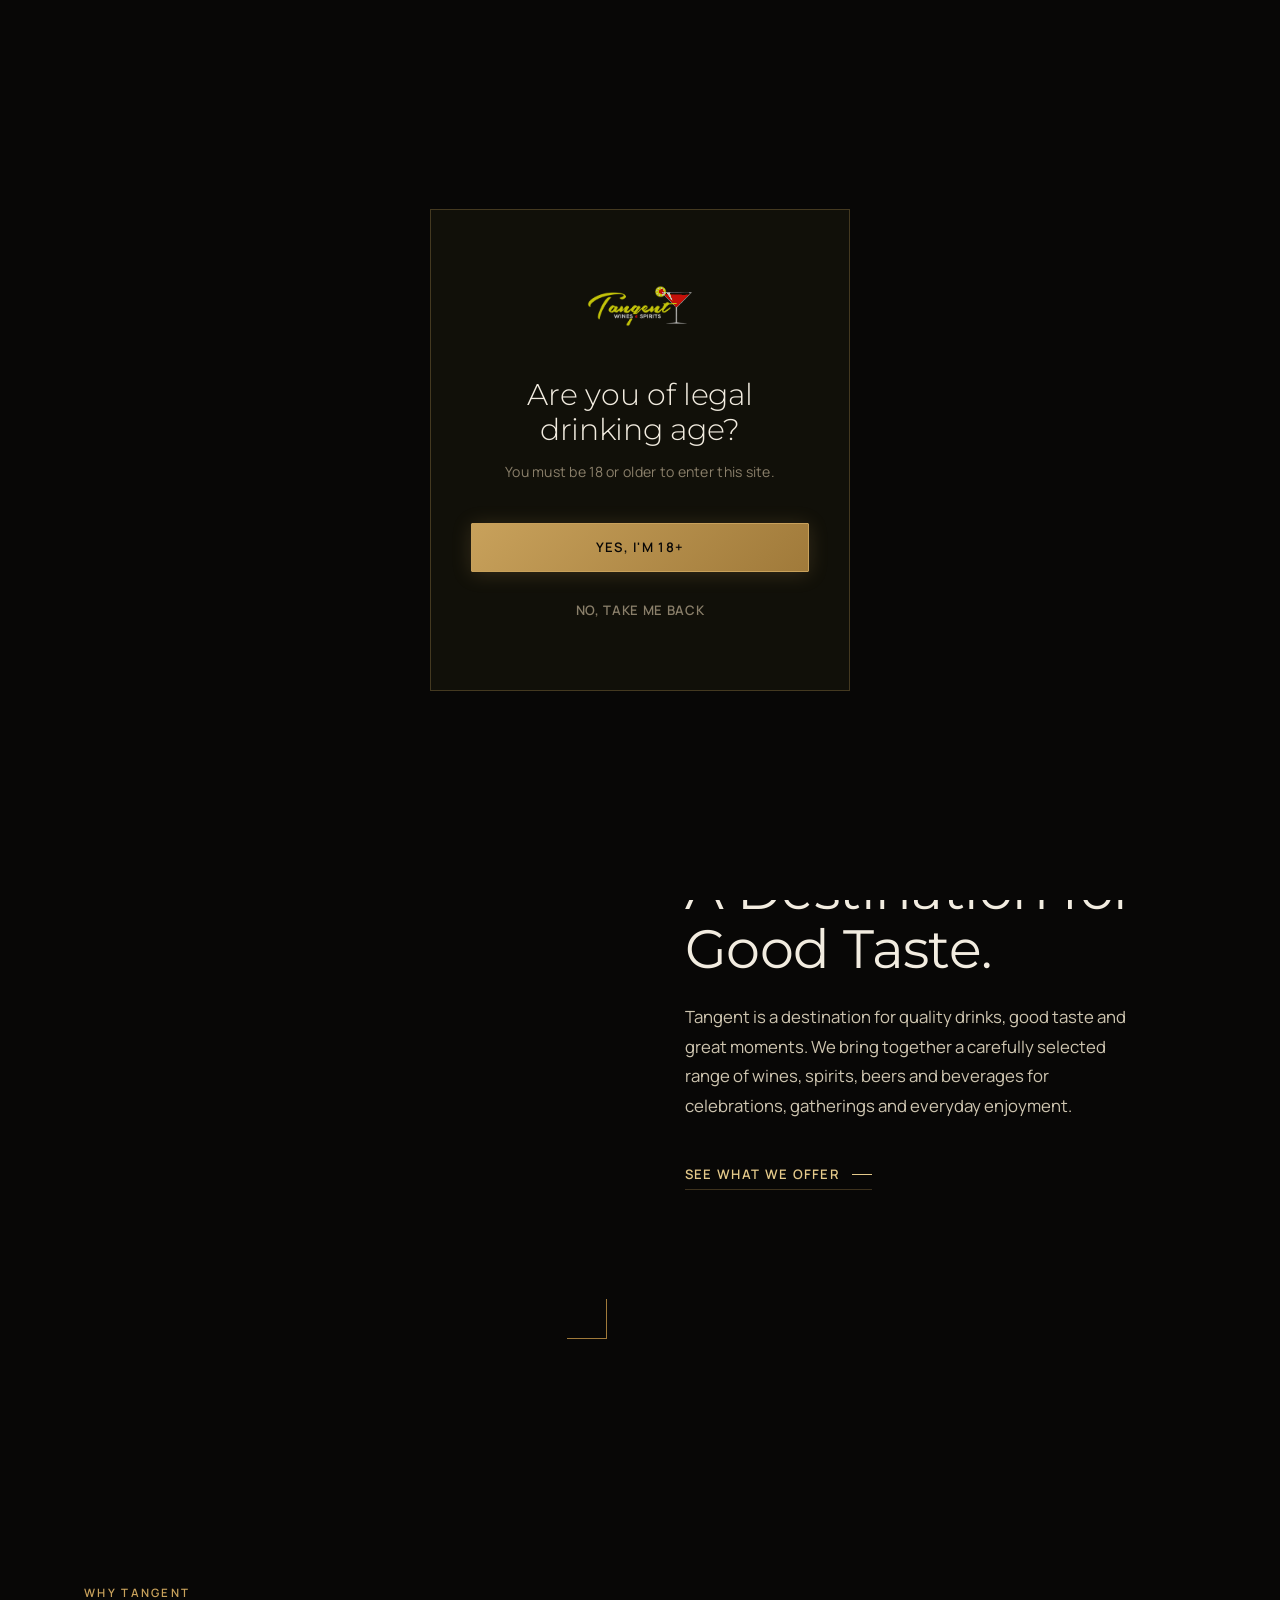
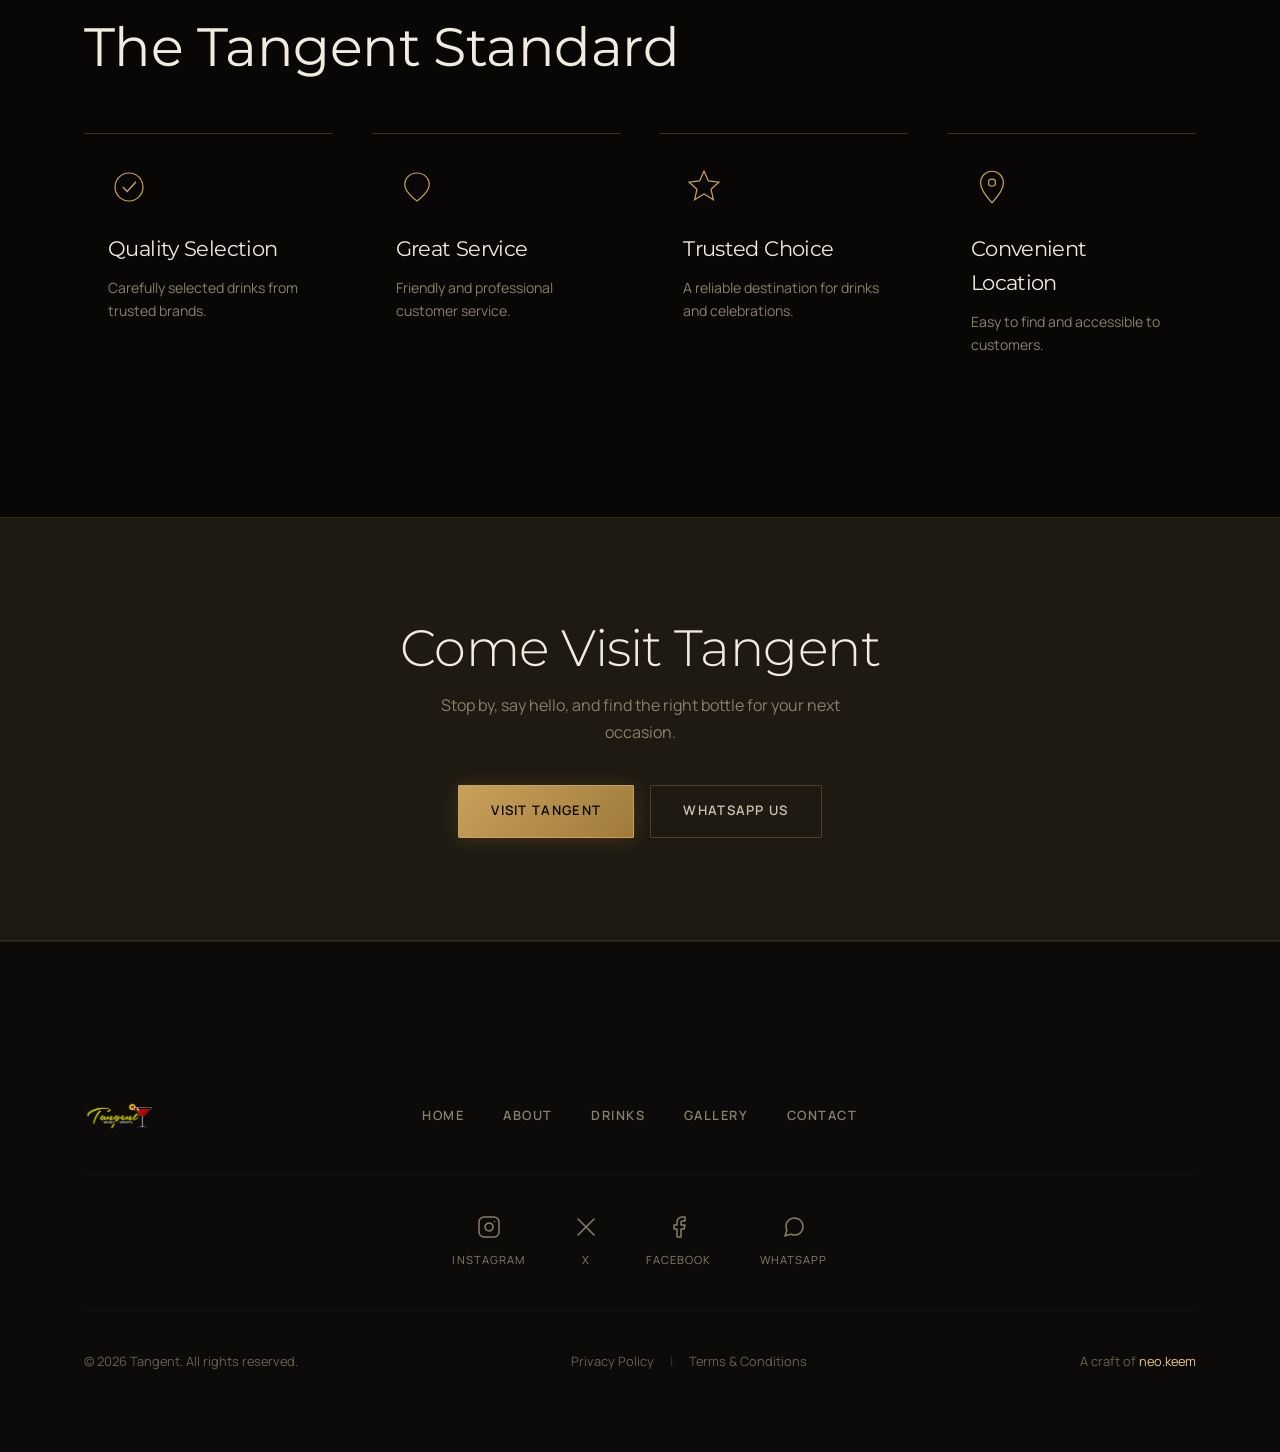
==== about.html @ c24a7c49 "Initial commit" ====
<!DOCTYPE html>
<html lang="en">
<head>
<meta charset="UTF-8">
<meta name="viewport" content="width=device-width, initial-scale=1.0">
<title>About â€” Tangent</title>
<meta name="description" content="Tangent is a destination for quality drinks, good taste and great moments in Nairobi.">

<link rel="preconnect" href="https://fonts.googleapis.com">
<link rel="preconnect" href="https://fonts.gstatic.com" crossorigin>
<link href="https://fonts.googleapis.com/css2?family=Kaushan+Script&family=Manrope:wght@300;400;500;600;700&family=Montserrat:wght@300;400;500;600;700;800;900&display=swap" rel="stylesheet">

<link rel="stylesheet" href="css/style.css">
<link rel="icon" type="image/png" href="assets/images/logo.png">
</head>
<body>

<!-- ============ AGE GATE ============ -->
<div class="age-gate" id="ageGate" aria-hidden="false" role="dialog" aria-modal="true" aria-labelledby="ageGateTitle">
  <div class="age-gate__panel">
    <p class="age-gate__mark">
      <img src="assets/images/logo.png" alt="Tangent Wines &amp; Spirits" class="age-gate__logo">
    </p>
    <h2 id="ageGateTitle" class="age-gate__title">Are you of legal drinking age?</h2>
    <p class="age-gate__copy">You must be 18 or older to enter this site.</p>
    <div class="age-gate__actions">
      <button class="btn btn--gold" id="ageYes">Yes, I'm 18+</button>
      <button class="btn btn--ghost" id="ageNo">No, take me back</button>
    </div>
  </div>
</div>

<!-- ============ NAV ============ -->
<header class="nav" id="siteNav">
  <div class="nav__inner">
    <a href="index.html" class="nav__mark">
      <img src="assets/images/logo.png" alt="Tangent Wines &amp; Spirits" class="nav__logo">
    </a>

    <nav class="nav__links" id="navLinks" aria-label="Primary">
      <a href="about.html" aria-current="page">About</a>
      <a href="drinks.html">Drinks</a>
      <a href="gallery.html">Gallery</a>
      <a href="contact.html">Contact</a>
    </nav>

    <div class="nav__cta">
      <a href="https://wa.me/254729372811" class="btn btn--line btn--sm" target="_blank" rel="noopener">WhatsApp Us</a>
    </div>

    <button class="nav__burger" id="navBurger" aria-label="Open menu" aria-expanded="false">
      <span></span><span></span><span></span>
    </button>
  </div>

  <div class="nav__mobile" id="navMobile" aria-label="Mobile menu">
    <a href="index.html">Home</a>
    <a href="about.html" aria-current="page">About</a>
    <a href="drinks.html">Drinks</a>
    <a href="gallery.html">Gallery</a>
    <a href="contact.html">Contact</a>
    <a href="https://wa.me/254729372811" class="btn btn--gold" target="_blank" rel="noopener">WhatsApp Us</a>
  </div>
</header>

<main id="top">
  <div class="page-hero">
    <div class="page-hero__bg" style="background-image: url('https://images.unsplash.com/photo-1514362545857-3bc16c4c7d1b?auto=format&fit=crop&w=1600&q=80')" aria-hidden="true"></div>
    <div class="page-hero__inner">
      <p class="page-hero__crumb"><a href="index.html">Home</a> / About</p>
      <h1 class="page-hero__title">More Than Just<br>a Bottle.</h1>
      <p class="page-hero__copy">The story behind Tangent, and what we stand for.</p>
    </div>
  </div>

  <section class="about" id="about">
    <div class="about__media reveal" data-delay="1">
      <img
        src="https://images.unsplash.com/photo-1569529465841-dfecdab7503b?auto=format&fit=crop&w=800&q=80"
        alt="Premium spirits bottles at Tangent"
        class="about__img"
        loading="lazy"
      >
    </div>

    <div class="about__content reveal" data-delay="2">
      <p class="eyebrow">Who We Are</p>
      <h2 class="section-title">A Destination for Good Taste.</h2>
      <p class="about__copy">Tangent is a destination for quality drinks, good taste and great moments. We bring together a carefully selected range of wines, spirits, beers and beverages for celebrations, gatherings and everyday enjoyment.</p>
      <a href="drinks.html" class="link-arrow">See what we offer</a>
    </div>
  </section>

  <section class="why">
    <div class="section-head">
      <p class="eyebrow">Why Tangent</p>
      <h2 class="section-title">The Tangent Standard</h2>
    </div>

    <div class="why__grid">
      <div class="why-card reveal" data-delay="1">
        <svg viewBox="0 0 48 48" class="why-card__icon" aria-hidden="true"><circle cx="24" cy="24" r="16" fill="none" stroke="currentColor" stroke-width="1.4"/><path d="M17 24l5 5 10-11" fill="none" stroke="currentColor" stroke-width="1.6"/></svg>
        <h3>Quality Selection</h3>
        <p>Carefully selected drinks from trusted brands.</p>
      </div>
      <div class="why-card reveal" data-delay="2">
        <svg viewBox="0 0 48 48" class="why-card__icon" aria-hidden="true"><path d="M24 8c-8 0-14 6-14 13 0 9 14 19 14 19s14-10 14-19c0-7-6-13-14-13z" fill="none" stroke="currentColor" stroke-width="1.4"/></svg>
        <h3>Great Service</h3>
        <p>Friendly and professional customer service.</p>
      </div>
      <div class="why-card reveal" data-delay="3">
        <svg viewBox="0 0 48 48" class="why-card__icon" aria-hidden="true"><path d="M24 6l5 11 12 1.5-9 8 2.7 12L24 32l-10.7 6.5L16 26.5l-9-8L19 17z" fill="none" stroke="currentColor" stroke-width="1.4"/></svg>
        <h3>Trusted Choice</h3>
        <p>A reliable destination for drinks and celebrations.</p>
      </div>
      <div class="why-card reveal" data-delay="4">
        <svg viewBox="0 0 48 48" class="why-card__icon" aria-hidden="true"><path d="M24 6c-7 0-13 5.5-13 13 0 10 13 23 13 23s13-13 13-23c0-7.5-6-13-13-13z" fill="none" stroke="currentColor" stroke-width="1.4"/><circle cx="24" cy="19" r="4" fill="none" stroke="currentColor" stroke-width="1.4"/></svg>
        <h3>Convenient Location</h3>
        <p>Easy to find and accessible to customers.</p>
      </div>
    </div>
  </section>

  <section class="cta-band">
    <h2 class="cta-band__title">Come Visit Tangent</h2>
    <p class="cta-band__copy">Stop by, say hello, and find the right bottle for your next occasion.</p>
    <div class="cta-band__actions">
      <a href="contact.html" class="btn btn--gold">Visit Tangent</a>
      <a href="https://wa.me/254729372811" class="btn btn--line" target="_blank" rel="noopener">WhatsApp Us</a>
    </div>
  </section>

</main>

<!-- ============ FOOTER ============ -->
<footer class="footer">
  <!-- Giant Watermark & Orb (if user wants them, but let's just stick to the clean 3-row layout per reference) -->
  
  <div class="footer__inner">
    <!-- Row 1: Brand & Links -->
    <div class="footer__row footer__row--top">
      <div class="footer__brand">
        <img src="assets/images/logo.png" alt="Tangent Wines &amp; Spirits" class="footer__logo">
      </div>
      <nav class="footer__links-hz" aria-label="Footer navigation">
        <a href="index.html">HOME</a>
        <a href="about.html">ABOUT</a>
        <a href="drinks.html">DRINKS</a>
        <a href="gallery.html">GALLERY</a>
        <a href="contact.html">CONTACT</a>
      </nav>
    </div>

    <!-- Row 2: Socials -->
    <div class="footer__row footer__row--middle">
      <div class="footer__social-hz">
        <a href="#" aria-label="Instagram" target="_blank" rel="noopener">
          <svg viewBox="0 0 24 24" width="24" height="24" stroke="currentColor" stroke-width="1.5" fill="none" stroke-linecap="round" stroke-linejoin="round"><rect x="2" y="2" width="20" height="20" rx="5" ry="5"></rect><path d="M16 11.37A4 4 0 1 1 12.63 8 4 4 0 0 1 16 11.37z"></path><line x1="17.5" y1="6.5" x2="17.51" y2="6.5"></line></svg>
          <span>INSTAGRAM</span>
        </a>
        <a href="#" aria-label="X" target="_blank" rel="noopener">
          <svg viewBox="0 0 24 24" width="24" height="24" stroke="currentColor" stroke-width="1.5" fill="none" stroke-linecap="round" stroke-linejoin="round"><line x1="4" y1="4" x2="20" y2="20"></line><line x1="20" y1="4" x2="4" y2="20"></line></svg>
          <span>X</span>
        </a>
        <a href="#" aria-label="Facebook" target="_blank" rel="noopener">
          <svg viewBox="0 0 24 24" width="24" height="24" stroke="currentColor" stroke-width="1.5" fill="none" stroke-linecap="round" stroke-linejoin="round"><path d="M18 2h-3a5 5 0 0 0-5 5v3H7v4h3v8h4v-8h3l1-4h-4V7a1 1 0 0 1 1-1h3z"></path></svg>
          <span>FACEBOOK</span>
        </a>
        <a href="https://wa.me/254729372811" aria-label="WhatsApp" target="_blank" rel="noopener">
          <svg viewBox="0 0 24 24" width="24" height="24" stroke="currentColor" stroke-width="1.5" fill="none" stroke-linecap="round" stroke-linejoin="round"><path d="M21 11.5a8.38 8.38 0 0 1-.9 3.8 8.5 8.5 0 0 1-7.6 4.7 8.38 8.38 0 0 1-3.8-.9L3 21l1.9-5.7a8.38 8.38 0 0 1-.9-3.8 8.5 8.5 0 0 1 4.7-7.6 8.38 8.38 0 0 1 3.8-.9h.5a8.48 8.48 0 0 1 8 8v.5z"></path></svg>
          <span>WHATSAPP</span>
        </a>
      </div>
    </div>

    <!-- Row 3: Bottom -->
    <div class="footer__row footer__row--bottom">
      <p>&copy; 2026 Tangent. All rights reserved.</p>
      <div class="footer__legal">
        <a href="#">Privacy Policy</a>
        <span class="sep">|</span>
        <a href="#">Terms &amp; Conditions</a>
      </div>
      <p>A craft of <span style="color: var(--gold-soft);">neo.keem</span></p>
    </div>
  </div>
</footer>

<script src="js/script.js"></script>
</body>
</html>
---- css/style.css ----
/* ==========================================================================
   TANGENT — Premium Design System
   ========================================================================== */

@import url('https://fonts.googleapis.com/css2?family=Cormorant+Garamond:ital,wght@0,300;0,400;0,500;0,600;1,300;1,400;1,500&family=Manrope:wght@300;400;500;600;700&display=swap');

:root {
  /* Core palette */
  --ink:          #080706;
  --ink-2:        #0d0b09;
  --charcoal:     #111009;
  --panel:        #18150e;
  --panel-2:      #1e1a11;
  --panel-3:      #242016;
  --glass:        rgba(255,255,255,0.03);
  --glass-border: rgba(200,161,91,0.12);

  /* Gold spectrum */
  --gold:         #c8a15b;
  --gold-soft:    #e4c98a;
  --gold-dim:     #a07a3a;
  --gold-glow:    rgba(200,161,91,0.18);
  --gold-glow-strong: rgba(200,161,91,0.35);
  --bronze:       #7a5a28;

  /* Text */
  --cream:        #f2ece0;
  --cream-dim:    #cec5b0;
  --muted:        #8a7f6a;
  --muted-2:      #6a6050;

  /* Lines */
  --line:         rgba(200,161,91,0.12);
  --line-strong:  rgba(200,161,91,0.28);
  --line-subtle:  rgba(200,161,91,0.06);

  /* Type */
  --heading: "Montserrat", sans-serif;
  --script: "Kaushan Script", cursive;
  --sans:  "Manrope", -apple-system, BlinkMacSystemFont, "Segoe UI", sans-serif;

  /* Layout */
  --container: 1240px;
  --gutter: clamp(1.25rem, 5vw, 4rem);

  /* Motion */
  --ease:         cubic-bezier(.22,.61,.36,1);
  --ease-out:     cubic-bezier(0, 0, 0.3, 1);
  --ease-spring:  cubic-bezier(.34,1.56,.64,1);
}

/* ==========================================================================
   Reset & Base
   ========================================================================== */
*, *::before, *::after { box-sizing: border-box; }

html {
  scroll-behavior: smooth;
  -webkit-text-size-adjust: 100%;
}

@media (prefers-reduced-motion: reduce) {
  html { scroll-behavior: auto; }
  *, *::before, *::after {
    animation-duration: 0.01ms !important;
    animation-iteration-count: 1 !important;
    transition-duration: 0.01ms !important;
  }
}

body {
  margin: 0;
  background: var(--ink);
  color: var(--cream);
  font-family: var(--sans);
  font-size: 16px;
  line-height: 1.65;
  -webkit-font-smoothing: antialiased;
  -moz-osx-font-smoothing: grayscale;
  overflow-x: hidden;
}

/* No grain overlay */

img, svg { display: block; max-width: 100%; }
a { color: inherit; text-decoration: none; }
button { font-family: inherit; cursor: pointer; }
h1, h2, h3, h4, p { margin: 0; }
ul, ol { margin: 0; padding: 0; list-style: none; }

::selection { background: var(--gold); color: var(--ink); }

:focus-visible {
  outline: 1.5px solid var(--gold-soft);
  outline-offset: 4px;
  border-radius: 2px;
}

/* ==========================================================================
   Typography Utilities
   ========================================================================== */
.eyebrow {
  font-family: var(--sans);
  font-size: 0.72rem;
  letter-spacing: 0.2em;
  text-transform: uppercase;
  color: var(--gold);
  margin: 0 0 1rem;
  font-weight: 600;
}

.section-title {
  font-family: var(--heading);
  letter-spacing: -0.03em;
  font-weight: 400;
  font-size: clamp(2.2rem, 4.5vw, 3.4rem);
  line-height: 1.08;
  color: var(--cream);
  letter-spacing: -0.01em;
}

.section-head {
  max-width: var(--container);
  margin: 0 auto;
  padding: 0 var(--gutter);
}

section { padding: clamp(5rem, 10vw, 9rem) 0; }

/* ==========================================================================
   Buttons
   ========================================================================== */
.btn {
  display: inline-flex;
  align-items: center;
  justify-content: center;
  gap: 0.5rem;
  padding: 0.9rem 2rem;
  font-family: var(--sans);
  font-size: 0.82rem;
  font-weight: 600;
  letter-spacing: 0.1em;
  text-transform: uppercase;
  border-radius: 1px;
  border: 1px solid transparent;
  position: relative;
  overflow: hidden;
  transition: background 0.3s var(--ease), color 0.3s var(--ease),
              border-color 0.3s var(--ease), transform 0.3s var(--ease),
              box-shadow 0.3s var(--ease);
  white-space: nowrap;
  cursor: pointer;
}

.btn::before {
  content: "";
  position: absolute;
  inset: 0;
  background: linear-gradient(135deg, rgba(255,255,255,0.06), transparent 60%);
  opacity: 0;
  transition: opacity 0.3s var(--ease);
}
.btn:hover::before { opacity: 1; }

.btn--gold {
  background: linear-gradient(135deg, var(--gold) 0%, var(--gold-dim) 100%);
  color: var(--ink);
  border-color: var(--gold);
  box-shadow: 0 2px 20px rgba(200,161,91,0.2);
}
.btn--gold:hover {
  background: linear-gradient(135deg, var(--gold-soft) 0%, var(--gold) 100%);
  box-shadow: 0 4px 32px rgba(200,161,91,0.4);
  transform: translateY(-2px);
  border-color: var(--gold-soft);
}

.btn--line {
  background: transparent;
  color: var(--cream-dim);
  border-color: var(--line-strong);
}
.btn--line:hover {
  border-color: var(--gold);
  color: var(--gold-soft);
  box-shadow: 0 0 0 1px var(--gold-dim) inset, 0 4px 24px rgba(200,161,91,0.12);
  transform: translateY(-2px);
}

.btn--ghost {
  background: transparent;
  color: var(--muted);
  border-color: transparent;
  padding: 0.9rem 1.5rem;
  letter-spacing: 0.05em;
}
.btn--ghost:hover { color: var(--cream-dim); }

.btn--sm { padding: 0.6rem 1.4rem; font-size: 0.75rem; }

.link-arrow {
  display: inline-flex;
  align-items: center;
  gap: 0.75rem;
  font-size: 0.82rem;
  font-weight: 600;
  letter-spacing: 0.1em;
  text-transform: uppercase;
  color: var(--gold-soft);
  padding-bottom: 3px;
  border-bottom: 1px solid var(--line-strong);
  transition: border-color 0.3s var(--ease), gap 0.3s var(--ease), color 0.3s var(--ease);
}
.link-arrow::after {
  content: "";
  width: 20px;
  height: 1px;
  background: currentColor;
  transition: width 0.3s var(--ease);
  flex-shrink: 0;
}
.link-arrow:hover { gap: 1.1rem; border-color: var(--gold); color: var(--gold-soft); }
.link-arrow:hover::after { width: 32px; }

/* ==========================================================================
   Age Gate
   ========================================================================== */
.age-gate {
  position: fixed;
  inset: 0;
  z-index: 900;
  display: flex;
  align-items: center;
  justify-content: center;
  padding: 1.5rem;
  background: var(--ink);
  transition: opacity 0.6s var(--ease), visibility 0.6s var(--ease);
}

.age-gate.is-hidden {
  opacity: 0;
  visibility: hidden;
  pointer-events: none;
}

.age-gate__panel {
  max-width: 420px;
  width: 100%;
  text-align: center;
  padding: 3.5rem 2.5rem;
  background: var(--charcoal);
  border: 1px solid var(--line-strong);
  position: relative;
}

.age-gate__mark {
  margin: 0 0 2rem;
  display: flex;
  justify-content: center;
}
.age-gate__logo {
  height: 80px;
  width: auto;
  mix-blend-mode: screen;
  filter: contrast(6) brightness(0.75);
  /* high contrast pushes the dark-grey bg toward pure black so screen hides it */
}

.age-gate__title {
  font-family: var(--heading);
  letter-spacing: -0.03em;
  font-weight: 300;
  font-size: 1.9rem;
  margin: 0 0 0.75rem;
  line-height: 1.15;
  letter-spacing: -0.01em;
}

.age-gate__copy {
  color: var(--muted);
  font-size: 0.88rem;
  margin: 0 0 2.5rem;
  letter-spacing: 0.02em;
}

.age-gate__actions {
  display: flex;
  flex-direction: column;
  gap: 0.85rem;
}

/* ==========================================================================
   Navigation
   ========================================================================== */
.nav {
  position: fixed;
  top: 0;
  left: 0;
  right: 0;
  z-index: 500;
  background: transparent;
  border-bottom: 1px solid transparent;
  transition: border-color 0.4s var(--ease), background 0.4s var(--ease),
              backdrop-filter 0.4s var(--ease);
}

.nav.is-scrolled {
  background: rgba(8,7,6,0.88);
  backdrop-filter: blur(20px) saturate(1.5);
  -webkit-backdrop-filter: blur(20px) saturate(1.5);
  border-bottom-color: var(--line);
}

.nav__inner {
  max-width: var(--container);
  margin: 0 auto;
  padding: 1.3rem var(--gutter);
  display: flex;
  align-items: center;
  justify-content: space-between;
  gap: 2rem;
}

.nav__mark {
  flex-shrink: 0;
  display: flex;
  align-items: center;
  line-height: 1;
}
.nav__logo {
  height: 50px;
  width: auto;
  display: block;
  mix-blend-mode: screen;
  filter: contrast(6) brightness(0.75);
  transition: opacity 0.25s var(--ease);
}
.nav__logo:hover { opacity: 0.85; }

.nav__links {
  display: flex;
  gap: 2.5rem;
  margin: 0 auto;
}

.nav__links a {
  font-size: 0.78rem;
  font-weight: 600;
  letter-spacing: 0.14em;
  text-transform: uppercase;
  color: var(--cream-dim);
  position: relative;
  padding: 0.25rem 0;
  transition: color 0.25s var(--ease);
}
.nav__links a::after {
  content: "";
  position: absolute;
  left: 0;
  right: 100%;
  bottom: -1px;
  height: 1px;
  background: linear-gradient(90deg, var(--gold), var(--gold-soft));
  transition: right 0.35s var(--ease);
}
.nav__links a:hover { color: var(--cream); }
.nav__links a:hover::after,
.nav__links a[aria-current="page"]::after { right: 0; }
.nav__links a[aria-current="page"] { color: var(--cream); }

.nav__cta { flex-shrink: 0; }

.nav__burger {
  display: none;
  flex-direction: column;
  justify-content: center;
  align-items: flex-end;
  gap: 6px;
  width: 44px;
  height: 44px;
  background: none;
  border: none;
  padding: 0;
  cursor: pointer;
  z-index: 500;
}
.nav__burger span {
  height: 2px;
  background: var(--cream);
  transition: transform 0.4s var(--ease), opacity 0.4s var(--ease), width 0.4s var(--ease);
  transform-origin: center;
}
.nav__burger span:nth-child(1) { width: 28px; }
.nav__burger span:nth-child(2) { width: 20px; }
.nav__burger span:nth-child(3) { width: 28px; }

.nav__burger:hover span:nth-child(2) { width: 28px; }

.nav__burger[aria-expanded="true"] span:nth-child(1) { transform: translateY(8px) rotate(45deg); width: 28px; }
.nav__burger[aria-expanded="true"] span:nth-child(2) { opacity: 0; width: 0; }
.nav__burger[aria-expanded="true"] span:nth-child(3) { transform: translateY(-8px) rotate(-45deg); width: 28px; }

/* Mobile overlay menu */
.nav__mobile {
  display: none;
  flex-direction: column;
  position: fixed;
  top: 0;
  left: 0;
  right: 0;
  bottom: 0;
  z-index: 490;
  background:
    radial-gradient(ellipse 70% 50% at 50% 0%, rgba(200,161,91,0.06), transparent 60%),
    var(--charcoal);
  padding: 6rem var(--gutter) 3rem;
  transform: translateX(100%);
  transition: transform 0.45s var(--ease);
  overflow-y: auto;
}
.nav__mobile.is-open { transform: translateX(0); }

.nav__mobile a {
  font-family: var(--heading);
  letter-spacing: -0.03em;
  font-size: clamp(2rem, 8vw, 2.8rem);
  font-weight: 300;
  color: var(--cream-dim);
  padding: 0.6rem 0;
  border-bottom: 1px solid var(--line-subtle);
  transition: color 0.25s var(--ease), padding-left 0.25s var(--ease);
  opacity: 0;
  transform: translateX(24px);
}
.nav__mobile.is-open a {
  opacity: 1;
  transform: translateX(0);
}
.nav__mobile.is-open a:nth-child(1) { transition-delay: 0.05s; }
.nav__mobile.is-open a:nth-child(2) { transition-delay: 0.10s; }
.nav__mobile.is-open a:nth-child(3) { transition-delay: 0.15s; }
.nav__mobile.is-open a:nth-child(4) { transition-delay: 0.20s; }
.nav__mobile.is-open a:nth-child(5) { transition-delay: 0.25s; }
.nav__mobile.is-open a:nth-child(6) { transition-delay: 0.30s; }
.nav__mobile a:hover { color: var(--gold-soft); padding-left: 0.5rem; }

.nav__mobile .btn {
  margin-top: 2.5rem;
  width: 100%;
  opacity: 0;
  transform: translateY(12px);
  transition: opacity 0.4s var(--ease) 0.35s, transform 0.4s var(--ease) 0.35s,
              background 0.3s var(--ease), color 0.3s var(--ease),
              box-shadow 0.3s var(--ease), border-color 0.3s var(--ease);
}
.nav__mobile.is-open .btn { opacity: 1; transform: translateY(0); }

@media (max-width: 860px) {
  .nav__links, .nav__cta { display: none; }
  .nav__burger { display: flex; }
  .nav__mobile { display: flex; }
}

/* ==========================================================================
   Page Hero (sub-pages)
   ========================================================================== */
.page-hero {
  position: relative;
  padding: calc(9rem + 2vw) var(--gutter) clamp(5rem, 9vw, 7rem);
  overflow: hidden;
  background: var(--charcoal);
  border-bottom: 1px solid var(--line);
}

/* Full-bleed photo background — same pattern as main hero */
.page-hero__bg {
  position: absolute;
  inset: 0;
  background-size: cover;
  background-position: center;
  background-repeat: no-repeat;
  z-index: 0;
}
.page-hero__bg::after {
  content: "";
  position: absolute;
  inset: 0;
  background: rgba(4, 3, 2, 0.80);
}

.page-hero__inner {
  max-width: var(--container);
  margin: 0 auto;
  position: relative;
  z-index: 1;
}


.page-hero__crumb {
  font-size: 0.75rem;
  font-weight: 600;
  letter-spacing: 0.14em;
  text-transform: uppercase;
  color: var(--muted);
  margin-bottom: 1.75rem;
}
.page-hero__crumb a { color: var(--gold); transition: color 0.25s; }
.page-hero__crumb a:hover { color: var(--gold-soft); }

.page-hero__title {
  font-family: var(--heading);
  letter-spacing: -0.03em;
  font-weight: 300;
  font-size: clamp(2.8rem, 7vw, 5.5rem);
  line-height: 1.03;
  color: var(--cream);
  letter-spacing: -0.02em;
  margin: 0 0 1.25rem;
}

.page-hero__copy {
  max-width: 52ch;
  color: var(--cream-dim);
  font-size: 1.05rem;
  line-height: 1.7;
}

/* Teaser head row */
.teaser-head {
  display: flex;
  align-items: flex-end;
  justify-content: space-between;
  gap: 2rem;
  flex-wrap: wrap;
  max-width: var(--container);
  margin: 0 auto;
  padding: 0 var(--gutter);
}

/* ==========================================================================
   CTA Band
   ========================================================================== */
.cta-band {
  position: relative;
  background: var(--panel-2);
  border-top: 1px solid var(--line);
  border-bottom: 1px solid var(--line);
  padding: clamp(4rem, 8vw, 7rem) var(--gutter);
  text-align: center;
}

.cta-band__title {
  font-family: var(--heading);
  letter-spacing: -0.03em;
  font-weight: 300;
  font-size: clamp(2rem, 5vw, 3.2rem);
  color: var(--cream);
  max-width: 22ch;
  margin: 0 auto 1rem;
  letter-spacing: -0.01em;
  line-height: 1.1;
}

.cta-band__copy {
  color: var(--muted);
  max-width: 44ch;
  margin: 0 auto 2.5rem;
  font-size: 1rem;
}

.cta-band__actions {
  display: flex;
  gap: 1rem;
  justify-content: center;
  flex-wrap: wrap;
  position: relative;
  z-index: 1;
}

/* ==========================================================================
   Hero
   ========================================================================== */
.hero {
  position: relative;
  min-height: 100svh;
  display: flex;
  align-items: center;
  overflow: hidden;
  background: var(--ink);
}

/* Real photo background */
.hero__bg {
  position: absolute;
  inset: 0;
  background-size: cover;
  background-position: center;
  background-repeat: no-repeat;
}
.hero__bg::after {
  content: "";
  position: absolute;
  inset: 0;
  background: rgba(5, 4, 3, 0.72);
}

.hero::after {
  content: "";
  position: absolute;
  left: 0; right: 0; bottom: 0;
  height: 1px;
  background: var(--line);
}

.hero__art {
  position: absolute;
  right: -2%;
  bottom: -4%;
  width: min(42vw, 540px);
  pointer-events: none;
  will-change: transform;
}
.hero__bottle { width: 100%; height: auto; }

.hero__content {
  position: relative;
  z-index: 2;
  max-width: var(--container);
  width: 100%;
  margin: 0 auto;
  padding: 6rem var(--gutter) 4rem;
}

.hero__eyebrow {
  font-size: 0.72rem;
  letter-spacing: 0.24em;
  text-transform: uppercase;
  color: var(--gold);
  margin: 0 0 2rem;
  font-weight: 600;
  opacity: 0;
  transform: translateY(12px);
  animation: fadeUp 0.8s var(--ease) 0.3s forwards;
}

.hero__title {
  font-family: var(--heading);
  letter-spacing: -0.03em;
  font-weight: 300;
  font-size: clamp(4.5rem, 14vw, 10rem);
  line-height: 0.88;
  letter-spacing: -0.02em;
  color: var(--cream);
  margin: 0 0 1.75rem;
  opacity: 0;
  transform: translateY(20px);
  animation: fadeUp 1s var(--ease) 0.5s forwards;
}

.hero__headline {
  font-family: var(--heading);
  letter-spacing: -0.03em;
  font-style: italic;
  font-weight: 300;
  font-size: clamp(1.4rem, 2.8vw, 2.1rem);
  color: var(--gold-soft);
  margin: 0 0 1.5rem;
  opacity: 0;
  transform: translateY(16px);
  animation: fadeUp 0.9s var(--ease) 0.7s forwards;
}

.hero__copy {
  max-width: 40ch;
  color: var(--cream-dim);
  font-size: 1.05rem;
  margin: 0 0 3rem;
  line-height: 1.7;
  opacity: 0;
  transform: translateY(14px);
  animation: fadeUp 0.8s var(--ease) 0.9s forwards;
}

.hero__actions {
  display: flex;
  gap: 1rem;
  flex-wrap: wrap;
  opacity: 0;
  transform: translateY(12px);
  animation: fadeUp 0.8s var(--ease) 1.1s forwards;
}

@keyframes fadeUp {
  to { opacity: 1; transform: translateY(0); }
}

/* Scroll indicator */
.hero__scroll {
  position: absolute;
  left: var(--gutter);
  bottom: 2.5rem;
  z-index: 2;
  display: flex;
  align-items: center;
  gap: 0.85rem;
  font-size: 0.7rem;
  font-weight: 600;
  letter-spacing: 0.18em;
  text-transform: uppercase;
  color: var(--muted);
  transition: color 0.25s var(--ease);
  opacity: 0;
  animation: fadeIn 0.8s var(--ease) 1.4s forwards;
}
.hero__scroll:hover { color: var(--gold-soft); }

.hero__scroll-line {
  width: 1px;
  height: 42px;
  background: linear-gradient(180deg, var(--gold), transparent);
  position: relative;
  overflow: hidden;
}
.hero__scroll-line::after {
  content: "";
  position: absolute;
  left: 0; top: -100%; width: 100%; height: 100%;
  background: var(--gold-soft);
  animation: scrollDrip 2.4s var(--ease) infinite 1.6s;
}

@keyframes scrollDrip {
  0%   { top: -100%; }
  60%  { top: 100%; }
  100% { top: 100%; }
}

@keyframes fadeIn { to { opacity: 1; } }

@media (max-width: 640px) {
  .hero__art {
    width: 75vw;
    right: -15%;
    bottom: 0;
    opacity: 0.2;
  }
  .hero__content { padding-top: 5rem; padding-bottom: 4rem; }
}

/* ==========================================================================
   Image Slots
   ========================================================================== */
.img-slot {
  position: relative;
  width: 100%;
  height: 100%;
  min-height: 240px;
  background:
    linear-gradient(160deg, var(--panel-2) 0%, var(--panel) 100%);
  border: 1px solid var(--glass-border);
  display: flex;
  align-items: flex-end;
  overflow: hidden;
  color: var(--gold);
  padding: 0;
}

.img-slot::before {
  content: attr(data-label);
  position: absolute;
  left: 1.2rem; bottom: 1.2rem; right: 1.2rem;
  font-family: var(--sans);
  font-size: 0.68rem;
  font-weight: 600;
  letter-spacing: 0.08em;
  text-transform: uppercase;
  color: var(--muted-2);
  z-index: 1;
}

.img-slot__art {
  position: absolute;
  inset: 0;
  width: 100%; height: 100%;
  padding: 3rem;
  color: var(--gold);
  opacity: 0.3;
}

/* ==========================================================================
   About Section
   ========================================================================== */
.about {
  max-width: var(--container);
  margin: 0 auto;
  padding-left: var(--gutter);
  padding-right: var(--gutter);
  display: grid;
  grid-template-columns: 1fr 1fr;
  gap: clamp(3rem, 7vw, 8rem);
  align-items: center;
}

.about__media {
  position: relative;
}
.about__img {
  width: 100%;
  aspect-ratio: 4/5;
  object-fit: cover;
  display: block;
}
/* Decorative corner lines */
.about__media::before,
.about__media::after {
  content: "";
  position: absolute;
  width: 40px; height: 40px;
  border-color: var(--gold-dim);
  border-style: solid;
  z-index: 2;
  pointer-events: none;
}
.about__media::before {
  top: -12px; left: -12px;
  border-width: 1px 0 0 1px;
}
.about__media::after {
  bottom: -12px; right: -12px;
  border-width: 0 1px 1px 0;
}

.about__copy {
  color: var(--cream-dim);
  font-size: 1.05rem;
  max-width: 46ch;
  margin: 1.5rem 0 2.5rem;
  line-height: 1.75;
}

@media (max-width: 860px) {
  .about { grid-template-columns: 1fr; }
  .about__media { order: -1; }
  .about__media .img-slot { aspect-ratio: 3/2; }
}

/* ==========================================================================
   Drinks Grid
   ========================================================================== */
.drinks__grid {
  max-width: var(--container);
  margin: 3.5rem auto 0;
  padding: 0 var(--gutter);
  display: grid;
  grid-template-columns: repeat(4, 1fr);
  gap: 1.5rem;
}

.drink-card {
  background: var(--panel);
  border: 1px solid var(--glass-border);
  display: flex;
  flex-direction: column;
  position: relative;
  overflow: hidden;
  transition: border-color 0.35s var(--ease), transform 0.35s var(--ease),
              box-shadow 0.35s var(--ease);
}
.drink-card:hover {
  border-color: var(--gold-dim);
  transform: translateY(-6px);
  box-shadow: 0 24px 48px rgba(0,0,0,0.5);
}

.drink-card__media {
  aspect-ratio: 4/3;
  overflow: hidden;
  position: relative;
  background: var(--panel-3);
}
.drink-card__media img {
  width: 100%;
  height: 100%;
  object-fit: cover;
  display: block;
  transition: transform 0.6s var(--ease);
}
.drink-card:hover .drink-card__media img {
  transform: scale(1.06);
}

.drink-card__body { padding: 1.75rem 1.6rem 2.25rem; }
.drink-card__body h3 {
  font-family: var(--heading);
  letter-spacing: -0.03em;
  font-weight: 400;
  font-size: 1.5rem;
  margin: 0 0 0.6rem;
  color: var(--cream);
  letter-spacing: -0.01em;
}
.drink-card__body p {
  font-size: 0.9rem;
  color: var(--muted);
  line-height: 1.6;
}

@media (max-width: 860px) {
  .drinks__grid { grid-template-columns: repeat(2, 1fr); gap: 1rem; }
}
@media (max-width: 480px) {
  .drinks__grid { grid-template-columns: 1fr; gap: 0.75rem; }
}

/* ==========================================================================
   Brands Ticker
   ========================================================================== */
.brands { padding-top: 0; padding-bottom: 0; margin: clamp(5rem,10vw,9rem) 0; }

.brands__track-wrap {
  margin-top: 3rem;
  overflow: hidden;
  border-top: 1px solid var(--line);
  border-bottom: 1px solid var(--line);
  padding: 2.8rem 0;
  position: relative;
}
/* Fade masks on edges */
.brands__track-wrap::before,
.brands__track-wrap::after {
  content: "";
  position: absolute;
  top: 0; bottom: 0;
  width: 15%;
  z-index: 2;
  pointer-events: none;
}
.brands__track-wrap::before {
  left: 0;
  background: linear-gradient(90deg, var(--ink), transparent);
}
.brands__track-wrap::after {
  right: 0;
  background: linear-gradient(-90deg, var(--ink), transparent);
}

.brands__track {
  display: flex;
  align-items: center;
  gap: clamp(3rem, 6vw, 6rem);
  width: max-content;
  animation: scrollBrands 36s linear infinite;
}
.brands__track:hover { animation-play-state: paused; }

.brands__item {
  font-family: var(--heading);
  letter-spacing: -0.03em;
  font-style: italic;
  font-size: clamp(1.4rem, 2.5vw, 2rem);
  color: var(--cream-dim);
  white-space: nowrap;
  opacity: 0.6;
  transition: opacity 0.3s var(--ease);
  position: relative;
  padding-right: clamp(3rem, 6vw, 6rem);
}
/* Dot separator */
.brands__item::after {
  content: "·";
  position: absolute;
  right: 0;
  transform: translateX(50%);
  color: var(--gold-dim);
  opacity: 0.5;
  font-style: normal;
  font-size: 1rem;
}
.brands__item:hover { opacity: 1; }

@keyframes scrollBrands {
  from { transform: translateX(0); }
  to   { transform: translateX(-50%); }
}

/* ==========================================================================
   Why Tangent
   ========================================================================== */
.why { position: relative; }

.why__grid {
  max-width: var(--container);
  margin: 3.5rem auto 0;
  padding: 0 var(--gutter);
  display: grid;
  grid-template-columns: repeat(4, 1fr);
  gap: clamp(1.5rem, 3vw, 2.5rem);
}

.why-card {
  padding: 2rem 1.5rem 2rem;
  border-top: 1px solid var(--line-strong);
  position: relative;
  transition: background 0.35s var(--ease);
}
.why-card::before {
  content: "";
  position: absolute;
  top: 0; left: 0; right: 0;
  height: 1px;
  background: linear-gradient(90deg, var(--gold-dim), var(--gold-soft) 50%, var(--gold-dim));
  opacity: 0;
  transition: opacity 0.35s var(--ease);
}
.why-card:hover::before { opacity: 1; }

.why-card__icon {
  width: 42px; height: 42px;
  color: var(--gold);
  margin-bottom: 1.5rem;
  transition: transform 0.4s var(--ease-spring), color 0.3s var(--ease);
}
.why-card:hover .why-card__icon {
  transform: translateY(-4px);
  color: var(--gold-soft);
}

.why-card h3 {
  font-family: var(--heading);
  letter-spacing: -0.03em;
  font-weight: 400;
  font-size: 1.3rem;
  margin: 0 0 0.6rem;
  color: var(--cream);
}
.why-card p {
  font-size: 0.88rem;
  color: var(--muted);
  line-height: 1.65;
}

@media (max-width: 860px) {
  .why__grid { grid-template-columns: repeat(2, 1fr); gap: 2rem 1.5rem; }
}
@media (max-width: 480px) {
  .why__grid { grid-template-columns: 1fr; }
}

/* ==========================================================================
   Gallery
   ========================================================================== */
.gallery__grid {
  max-width: var(--container);
  margin: 3rem auto 0;
  padding: 0 var(--gutter);
  display: grid;
  grid-template-columns: repeat(4, 1fr);
  grid-auto-rows: 200px;
  gap: 1rem;
}

.gallery__item {
  grid-row: span 1;
  border: 1px solid var(--glass-border);
  background: var(--panel);
  padding: 0; margin: 0;
  min-height: 0;
  cursor: pointer;
  transition: border-color 0.3s var(--ease), transform 0.3s var(--ease), box-shadow 0.3s var(--ease);
  position: relative;
  overflow: hidden;
}
.gallery__item img {
  width: 100%;
  height: 100%;
  object-fit: cover;
  display: block;
  transition: transform 0.5s var(--ease);
}
.gallery__item.g-tall { grid-row: span 2; }
.gallery__item:hover {
  border-color: var(--gold-dim);
  transform: translateY(-3px);
  box-shadow: 0 12px 36px rgba(0,0,0,0.5);
}
.gallery__item:hover img { transform: scale(1.06); }

@media (max-width: 860px) {
  .gallery__grid { grid-template-columns: repeat(2, 1fr); grid-auto-rows: 170px; }
}
@media (max-width: 480px) {
  .gallery__grid { grid-template-columns: 1fr; gap: 0.75rem; }
  .gallery__item.g-tall { grid-row: span 1; }
}

/* Lightbox */
.lightbox {
  position: fixed; inset: 0; z-index: 700;
  background: rgba(4,3,2,0.96);
  display: flex; flex-direction: column;
  align-items: center; justify-content: center;
  padding: 2.5rem;
  opacity: 0; visibility: hidden;
  transition: opacity 0.35s var(--ease), visibility 0.35s var(--ease);
}
.lightbox.is-open { opacity: 1; visibility: visible; }

.lightbox__frame {
  width: min(82vw, 800px);
  aspect-ratio: 4/3;
  min-height: 0;
  border: 1px solid var(--glass-border);
}

.lightbox__caption {
  margin-top: 1.25rem;
  color: var(--cream-dim);
  font-size: 0.88rem;
  letter-spacing: 0.06em;
}

.lightbox__close {
  position: absolute; top: 1.75rem; right: 1.75rem;
  width: 48px; height: 48px;
  border: 1px solid var(--line-strong);
  background: transparent;
  color: var(--cream);
  font-size: 1.4rem;
  line-height: 1;
  border-radius: 50%;
  transition: border-color 0.25s var(--ease), color 0.25s var(--ease), transform 0.25s var(--ease);
}
.lightbox__close:hover {
  border-color: var(--gold);
  color: var(--gold-soft);
  transform: rotate(90deg);
}

/* ==========================================================================
   Contact
   ========================================================================== */
.contact {
  background: var(--panel);
  border-top: 1px solid var(--line);
}

.contact__grid {
  max-width: var(--container);
  margin: 3.5rem auto 0;
  padding: 0 var(--gutter);
  display: grid;
  grid-template-columns: repeat(4, 1fr);
  gap: 2.5rem;
}

.contact-item__label {
  display: block;
  font-size: 0.7rem;
  font-weight: 600;
  letter-spacing: 0.18em;
  text-transform: uppercase;
  color: var(--gold);
  margin-bottom: 0.75rem;
}

.contact-item__value {
  color: var(--cream-dim);
  font-size: 0.98rem;
  line-height: 1.65;
}

.contact__actions {
  max-width: var(--container);
  margin: 3rem auto 0;
  padding: 0 var(--gutter);
  display: flex;
  gap: 1rem;
  flex-wrap: wrap;
}

@media (max-width: 860px) {
  .contact__grid { grid-template-columns: repeat(2, 1fr); }
}
@media (max-width: 480px) {
  .contact__grid { grid-template-columns: 1fr; }
}

/* ==========================================================================
   Footer
   ========================================================================== */
.footer {
  background: var(--ink-2);
  border-top: 1px solid var(--line);
  padding: clamp(4.5rem, 9vw, 8rem) 0 2.5rem;
  position: relative;
  overflow: hidden;
}

/* Background Orb */
.footer__orb {
  position: absolute;
  bottom: 0;
  left: 50%;
  transform: translate(-50%, 50%);
  width: 800px;
  height: 800px;
  background: radial-gradient(circle, rgba(200, 161, 91, 0.08) 0%, transparent 60%);
  pointer-events: none;
  z-index: 0;
}

/* Giant Watermark */
.footer__watermark {
  position: absolute;
  bottom: -2vw;
  left: 50%;
  transform: translateX(-50%);
  font-family: var(--script);
  font-size: 28vw;
  font-weight: 300;
  color: rgba(200, 161, 91, 0.03);
  line-height: 0.8;
  white-space: nowrap;
  pointer-events: none;
  z-index: 0;
  letter-spacing: -0.04em;
}

.footer__inner {
  max-width: var(--container);
  margin: 0 auto;
  padding: 0 var(--gutter);
  position: relative;
  z-index: 1;
}

.footer__row {
  display: flex;
  align-items: center;
  justify-content: space-between;
  padding: 2.5rem 0;
}
.footer__row:not(:last-child) {
  border-bottom: 1px solid var(--line-subtle);
}

/* Row 1: Brand & Links */
.footer__row--top {
  position: relative;
  justify-content: center;
  padding: 3rem 0;
}
.footer__brand {
  position: absolute;
  left: 0;
  top: 50%;
  transform: translateY(-50%);
  flex-shrink: 0;
}
.footer__logo {
  height: 50px;
  width: auto;
  display: block;
  mix-blend-mode: screen;
  filter: contrast(6) brightness(0.75);
}

.footer__links-hz {
  display: flex;
  gap: clamp(1.5rem, 3vw, 3rem);
  flex-wrap: wrap;
}
.footer__links-hz a {
  font-size: 0.8rem;
  letter-spacing: 0.12em;
  color: var(--muted);
  text-transform: uppercase;
  font-weight: 600;
  transition: color 0.3s var(--ease);
}
.footer__links-hz a:hover {
  color: var(--gold-soft);
}

/* Row 2: Socials */
.footer__row--middle {
  justify-content: center;
}
.footer__social-hz {
  display: flex;
  gap: 3rem;
  flex-wrap: wrap;
  justify-content: center;
}
.footer__social-hz a {
  display: flex;
  flex-direction: column;
  align-items: center;
  gap: 0.75rem;
  color: var(--muted);
  font-size: 0.7rem;
  letter-spacing: 0.1em;
  text-transform: uppercase;
  transition: color 0.3s var(--ease);
}
.footer__social-hz a svg {
  color: var(--muted);
  transition: color 0.3s var(--ease), transform 0.3s var(--ease);
}
.footer__social-hz a:hover {
  color: var(--cream);
}
.footer__social-hz a:hover svg {
  color: var(--gold-soft);
  transform: translateY(-3px);
}

/* Row 3: Legal */
.footer__row--bottom {
  flex-wrap: wrap;
  gap: 1.5rem;
  font-size: 0.8rem;
  color: var(--muted-2);
}
.footer__legal {
  display: flex;
  align-items: center;
  gap: 1rem;
}
.footer__legal a {
  color: var(--muted-2);
  transition: color 0.3s var(--ease);
}
.footer__legal a:hover {
  color: var(--cream);
}
.footer__legal .sep {
  color: var(--line-strong);
}

@media (max-width: 860px) {
  .footer__row {
    flex-direction: column;
    text-align: center;
    gap: 2rem;
  }
  .footer__brand {
    position: static;
    transform: none;
  }
}

/* ==========================================================================
   Scroll Reveal
   ========================================================================== */
.reveal {
  opacity: 0;
  transform: translateY(22px);
  transition: opacity 0.8s var(--ease), transform 0.8s var(--ease);
}
.reveal.is-visible {
  opacity: 1;
  transform: translateY(0);
}

/* Stagger delays */
.reveal[data-delay="1"] { transition-delay: 0.1s; }
.reveal[data-delay="2"] { transition-delay: 0.2s; }
.reveal[data-delay="3"] { transition-delay: 0.3s; }
.reveal[data-delay="4"] { transition-delay: 0.4s; }

/* ==========================================================================
   Gold divider
   ========================================================================== */
.gold-rule {
  border: none;
  height: 1px;
  background: linear-gradient(90deg, transparent, var(--gold-dim) 50%, transparent);
  margin: 0;
}
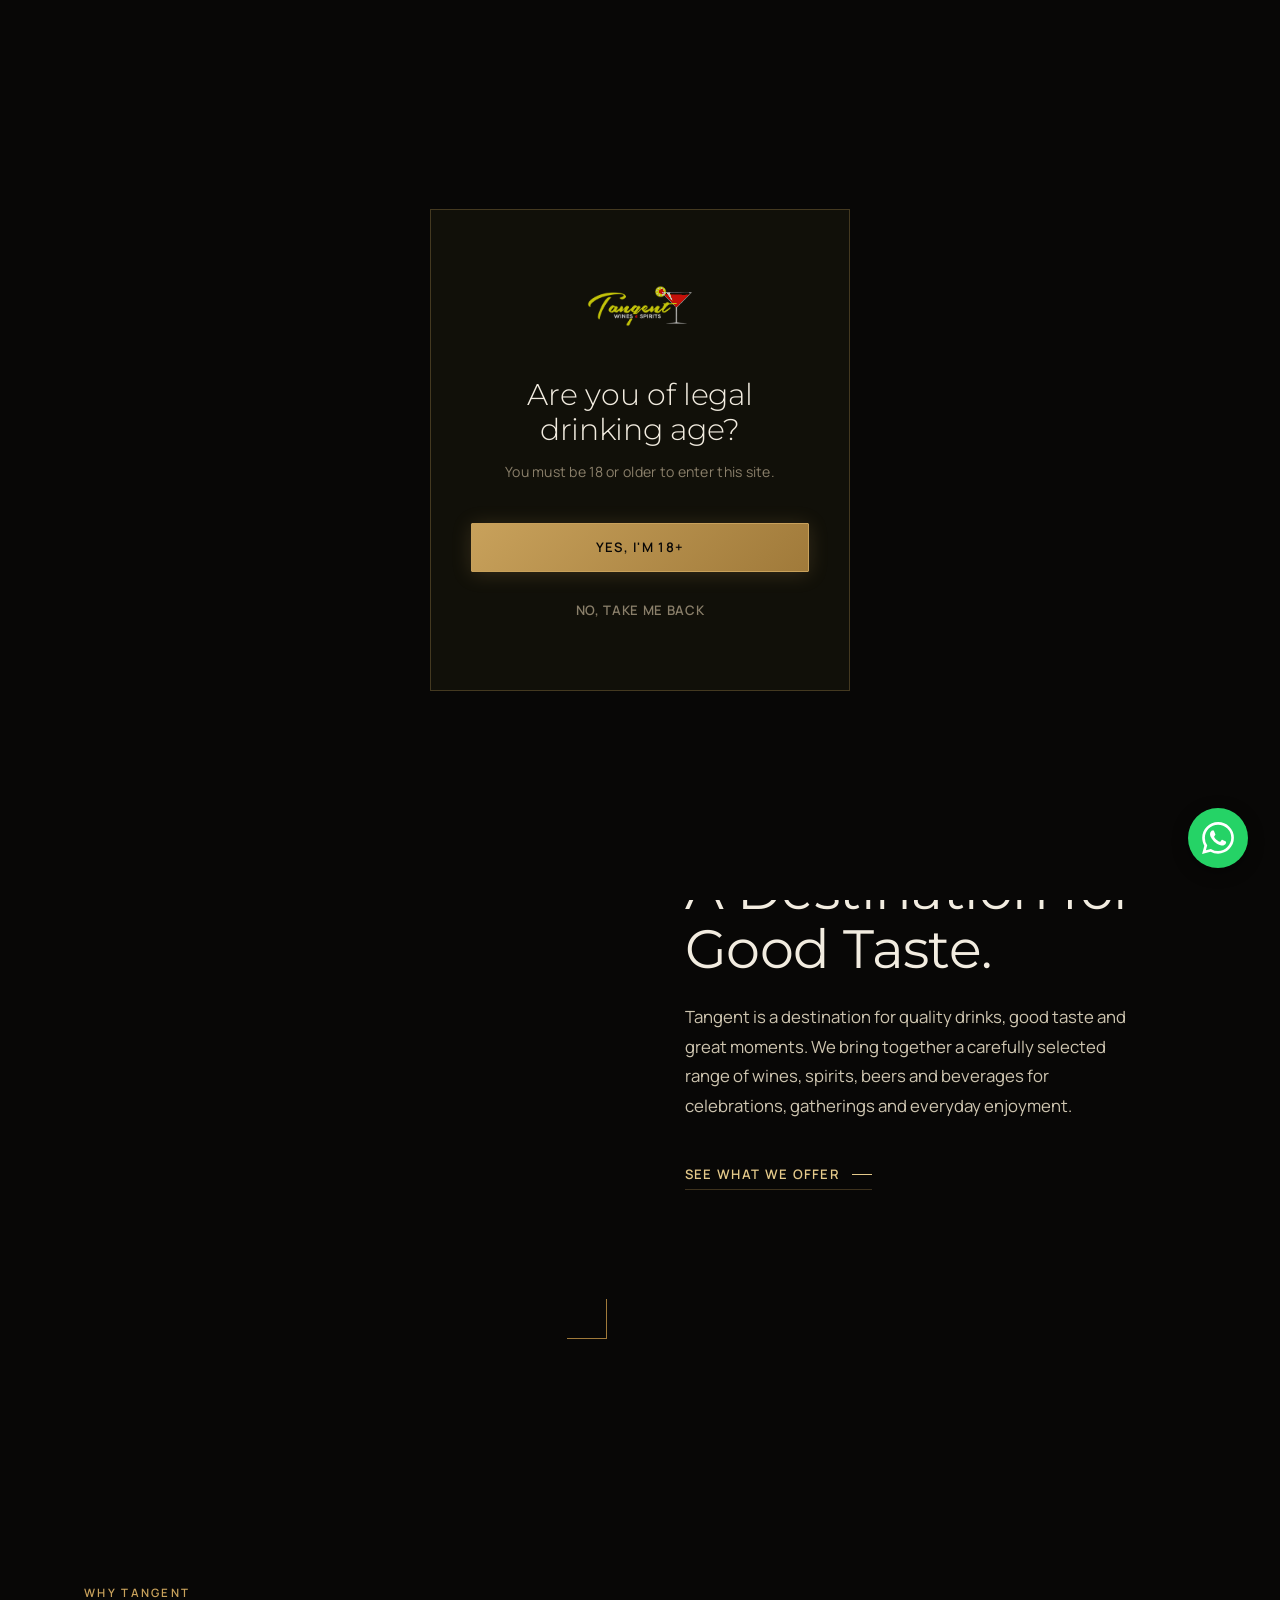
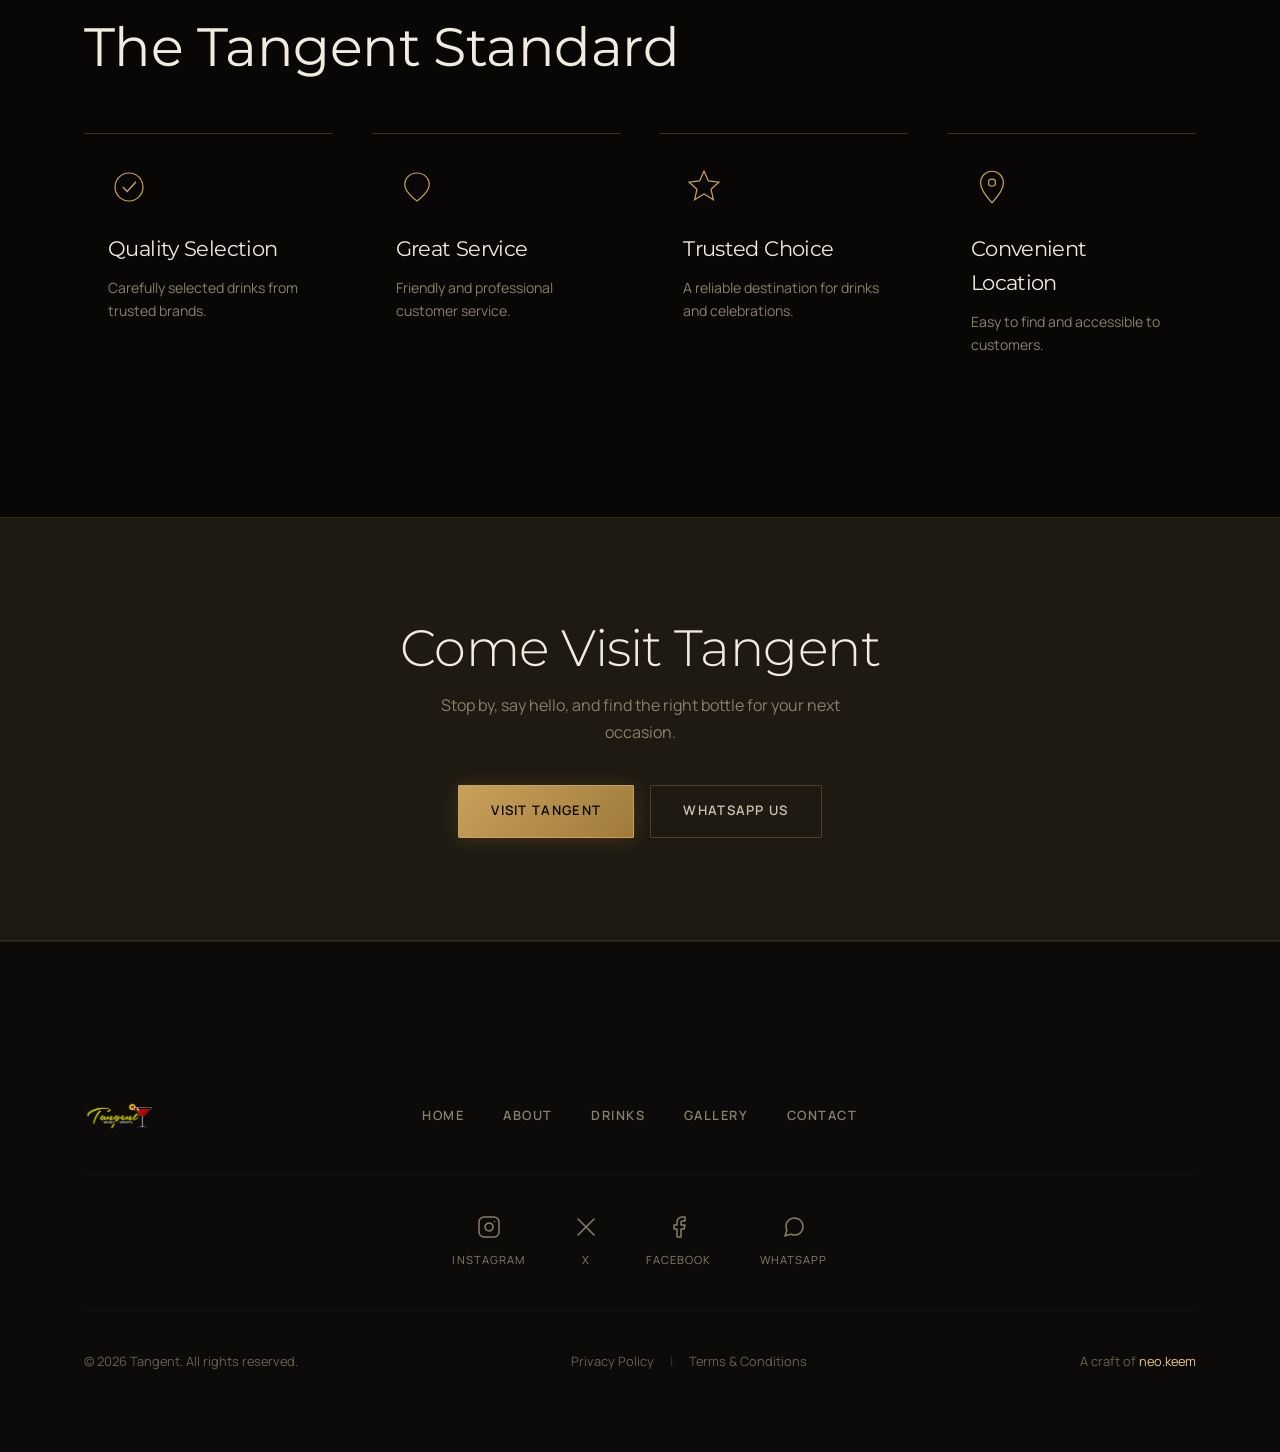
==== commit d51c24e8: "Move WhatsApp button to floating action button" ====
--- a/about.html
+++ b/about.html
@@ -3,18 +3,29 @@
 <head>
 <meta charset="UTF-8">
 <meta name="viewport" content="width=device-width, initial-scale=1.0">
-<title>About â€” Tangent</title>
-<meta name="description" content="Tangent is a destination for quality drinks, good taste and great moments in Nairobi.">
-
 <link rel="preconnect" href="https://fonts.googleapis.com">
 <link rel="preconnect" href="https://fonts.gstatic.com" crossorigin>
 <link href="https://fonts.googleapis.com/css2?family=Kaushan+Script&family=Manrope:wght@300;400;500;600;700&family=Montserrat:wght@300;400;500;600;700;800;900&display=swap" rel="stylesheet">
-
 <link rel="stylesheet" href="css/style.css">
 <link rel="icon" type="image/png" href="assets/images/logo.png">
+  <title>About Us | Tangent Wines & Spirits</title>
+  <meta name="description" content="Learn more about Tangent. We bring together a carefully selected range of premium wines, spirits, beers and beverages in Kapsabet.">
+  <meta name="keywords" content="Tangent, liquor store Kapsabet, wines and spirits, premium drinks, alcohol delivery Kenya, events drinks, buy alcohol Kapsabet">
+  <link rel="canonical" href="https://tangent.co.ke/about.html">
+  <!-- Open Graph / Facebook -->
+  <meta property="og:type" content="website">
+  <meta property="og:url" content="https://tangent.co.ke/about.html">
+  <meta property="og:title" content="About Us | Tangent Wines & Spirits">
+  <meta property="og:description" content="Learn more about Tangent. We bring together a carefully selected range of premium wines, spirits, beers and beverages in Kapsabet.">
+  <meta property="og:image" content="https://tangent.co.ke/assets/images/logo.png">
+  <!-- Twitter -->
+  <meta property="twitter:card" content="summary_large_image">
+  <meta property="twitter:url" content="https://tangent.co.ke/about.html">
+  <meta property="twitter:title" content="About Us | Tangent Wines & Spirits">
+  <meta property="twitter:description" content="Learn more about Tangent. We bring together a carefully selected range of premium wines, spirits, beers and beverages in Kapsabet.">
+  <meta property="twitter:image" content="https://tangent.co.ke/assets/images/logo.png">
 </head>
 <body>
-
 <!-- ============ AGE GATE ============ -->
 <div class="age-gate" id="ageGate" aria-hidden="false" role="dialog" aria-modal="true" aria-labelledby="ageGateTitle">
   <div class="age-gate__panel">
@@ -29,40 +40,32 @@
     </div>
   </div>
 </div>
-
 <!-- ============ NAV ============ -->
 <header class="nav" id="siteNav">
   <div class="nav__inner">
     <a href="index.html" class="nav__mark">
       <img src="assets/images/logo.png" alt="Tangent Wines &amp; Spirits" class="nav__logo">
     </a>
-
     <nav class="nav__links" id="navLinks" aria-label="Primary">
       <a href="about.html" aria-current="page">About</a>
       <a href="drinks.html">Drinks</a>
       <a href="gallery.html">Gallery</a>
       <a href="contact.html">Contact</a>
     </nav>
-
-    <div class="nav__cta">
-      <a href="https://wa.me/254729372811" class="btn btn--line btn--sm" target="_blank" rel="noopener">WhatsApp Us</a>
-    </div>
-
+    
     <button class="nav__burger" id="navBurger" aria-label="Open menu" aria-expanded="false">
       <span></span><span></span><span></span>
     </button>
   </div>
-
   <div class="nav__mobile" id="navMobile" aria-label="Mobile menu">
     <a href="index.html">Home</a>
     <a href="about.html" aria-current="page">About</a>
     <a href="drinks.html">Drinks</a>
     <a href="gallery.html">Gallery</a>
     <a href="contact.html">Contact</a>
-    <a href="https://wa.me/254729372811" class="btn btn--gold" target="_blank" rel="noopener">WhatsApp Us</a>
+    
   </div>
 </header>
-
 <main id="top">
   <div class="page-hero">
     <div class="page-hero__bg" style="background-image: url('https://images.unsplash.com/photo-1514362545857-3bc16c4c7d1b?auto=format&fit=crop&w=1600&q=80')" aria-hidden="true"></div>
@@ -72,7 +75,6 @@
       <p class="page-hero__copy">The story behind Tangent, and what we stand for.</p>
     </div>
   </div>
-
   <section class="about" id="about">
     <div class="about__media reveal" data-delay="1">
       <img
@@ -82,7 +84,6 @@
         loading="lazy"
       >
     </div>
-
     <div class="about__content reveal" data-delay="2">
       <p class="eyebrow">Who We Are</p>
       <h2 class="section-title">A Destination for Good Taste.</h2>
@@ -90,13 +91,11 @@
       <a href="drinks.html" class="link-arrow">See what we offer</a>
     </div>
   </section>
-
   <section class="why">
     <div class="section-head">
       <p class="eyebrow">Why Tangent</p>
       <h2 class="section-title">The Tangent Standard</h2>
     </div>
-
     <div class="why__grid">
       <div class="why-card reveal" data-delay="1">
         <svg viewBox="0 0 48 48" class="why-card__icon" aria-hidden="true"><circle cx="24" cy="24" r="16" fill="none" stroke="currentColor" stroke-width="1.4"/><path d="M17 24l5 5 10-11" fill="none" stroke="currentColor" stroke-width="1.6"/></svg>
@@ -120,7 +119,6 @@
       </div>
     </div>
   </section>
-
   <section class="cta-band">
     <h2 class="cta-band__title">Come Visit Tangent</h2>
     <p class="cta-band__copy">Stop by, say hello, and find the right bottle for your next occasion.</p>
@@ -129,13 +127,10 @@
       <a href="https://wa.me/254729372811" class="btn btn--line" target="_blank" rel="noopener">WhatsApp Us</a>
     </div>
   </section>
-
 </main>
-
 <!-- ============ FOOTER ============ -->
 <footer class="footer">
   <!-- Giant Watermark & Orb (if user wants them, but let's just stick to the clean 3-row layout per reference) -->
-  
   <div class="footer__inner">
     <!-- Row 1: Brand & Links -->
     <div class="footer__row footer__row--top">
@@ -150,7 +145,6 @@
         <a href="contact.html">CONTACT</a>
       </nav>
     </div>
-
     <!-- Row 2: Socials -->
     <div class="footer__row footer__row--middle">
       <div class="footer__social-hz">
@@ -172,7 +166,6 @@
         </a>
       </div>
     </div>
-
     <!-- Row 3: Bottom -->
     <div class="footer__row footer__row--bottom">
       <p>&copy; 2026 Tangent. All rights reserved.</p>
@@ -185,8 +178,10 @@
     </div>
   </div>
 </footer>
+<script src="js/script.js"></script>
 
-<script src="js/script.js"></script>
+  <a href="https://wa.me/254729372811" class="fab-whatsapp" aria-label="Chat with us on WhatsApp" target="_blank" rel="noopener">
+    <svg viewBox="0 0 24 24" fill="currentColor"><path d="M17.472 14.382c-.297-.149-1.758-.867-2.03-.967-.273-.099-.471-.148-.67.15-.197.297-.767.966-.94 1.164-.173.199-.347.223-.644.075-.297-.15-1.255-.463-2.39-1.475-.883-.788-1.48-1.761-1.653-2.059-.173-.297-.018-.458.13-.606.134-.133.298-.347.446-.52.149-.174.198-.298.298-.497.099-.198.05-.371-.025-.52-.075-.149-.669-1.612-.916-2.207-.242-.579-.487-.5-.669-.51a12.8 12.8 0 0 0-.57-.01c-.198 0-.52.074-.792.372-.272.297-1.04 1.016-1.04 2.479 0 1.462 1.065 2.875 1.213 3.074.149.198 2.096 3.2 5.077 4.487.709.306 1.262.489 1.694.625.712.227 1.36.195 1.871.118.571-.085 1.758-.719 2.006-1.413.248-.694.248-1.289.173-1.413-.074-.124-.272-.198-.57-.347m-5.421 7.403h-.004a9.87 9.87 0 0 1-5.031-1.378l-.361-.214-3.741.982.998-3.648-.235-.374a9.86 9.86 0 0 1-1.51-5.26c.001-5.45 4.436-9.884 9.888-9.884 2.64 0 5.122 1.03 6.988 2.898a9.825 9.825 0 0 1 2.893 6.994c-.003 5.45-4.437 9.884-9.885 9.884m8.413-18.297A11.815 11.815 0 0 0 12.05 0C5.495 0 .16 5.335.157 11.892c0 2.096.547 4.142 1.588 5.945L.057 24l6.305-1.654a11.882 11.882 0 0 0 5.683 1.448h.005c6.554 0 11.89-5.335 11.893-11.893a11.821 11.821 0 0 0-3.48-8.413Z"/></svg>
+  </a>
 </body>
 </html>
-
--- a/css/style.css
+++ b/css/style.css
@@ -1378,3 +1378,45 @@
   background: linear-gradient(90deg, transparent, var(--gold-dim) 50%, transparent);
   margin: 0;
 }
+
+/* ==========================================================================
+   Floating WhatsApp Button
+   ========================================================================== */
+.fab-whatsapp {
+  position: fixed;
+  bottom: 2rem;
+  right: 2rem;
+  width: 60px;
+  height: 60px;
+  background-color: #25D366;
+  color: white;
+  border-radius: 50%;
+  display: flex;
+  align-items: center;
+  justify-content: center;
+  box-shadow: 0 4px 16px rgba(0, 0, 0, 0.4);
+  z-index: 900;
+  transition: transform 0.3s var(--ease-spring), box-shadow 0.3s var(--ease), background-color 0.3s var(--ease);
+}
+.fab-whatsapp:hover {
+  transform: scale(1.1) translateY(-4px);
+  box-shadow: 0 8px 24px rgba(37, 211, 102, 0.4);
+  color: white;
+  background-color: #22bf5b;
+}
+.fab-whatsapp svg {
+  width: 32px;
+  height: 32px;
+}
+@media (max-width: 768px) {
+  .fab-whatsapp {
+    bottom: 1.5rem;
+    right: 1.5rem;
+    width: 52px;
+    height: 52px;
+  }
+  .fab-whatsapp svg {
+    width: 26px;
+    height: 26px;
+  }
+}
